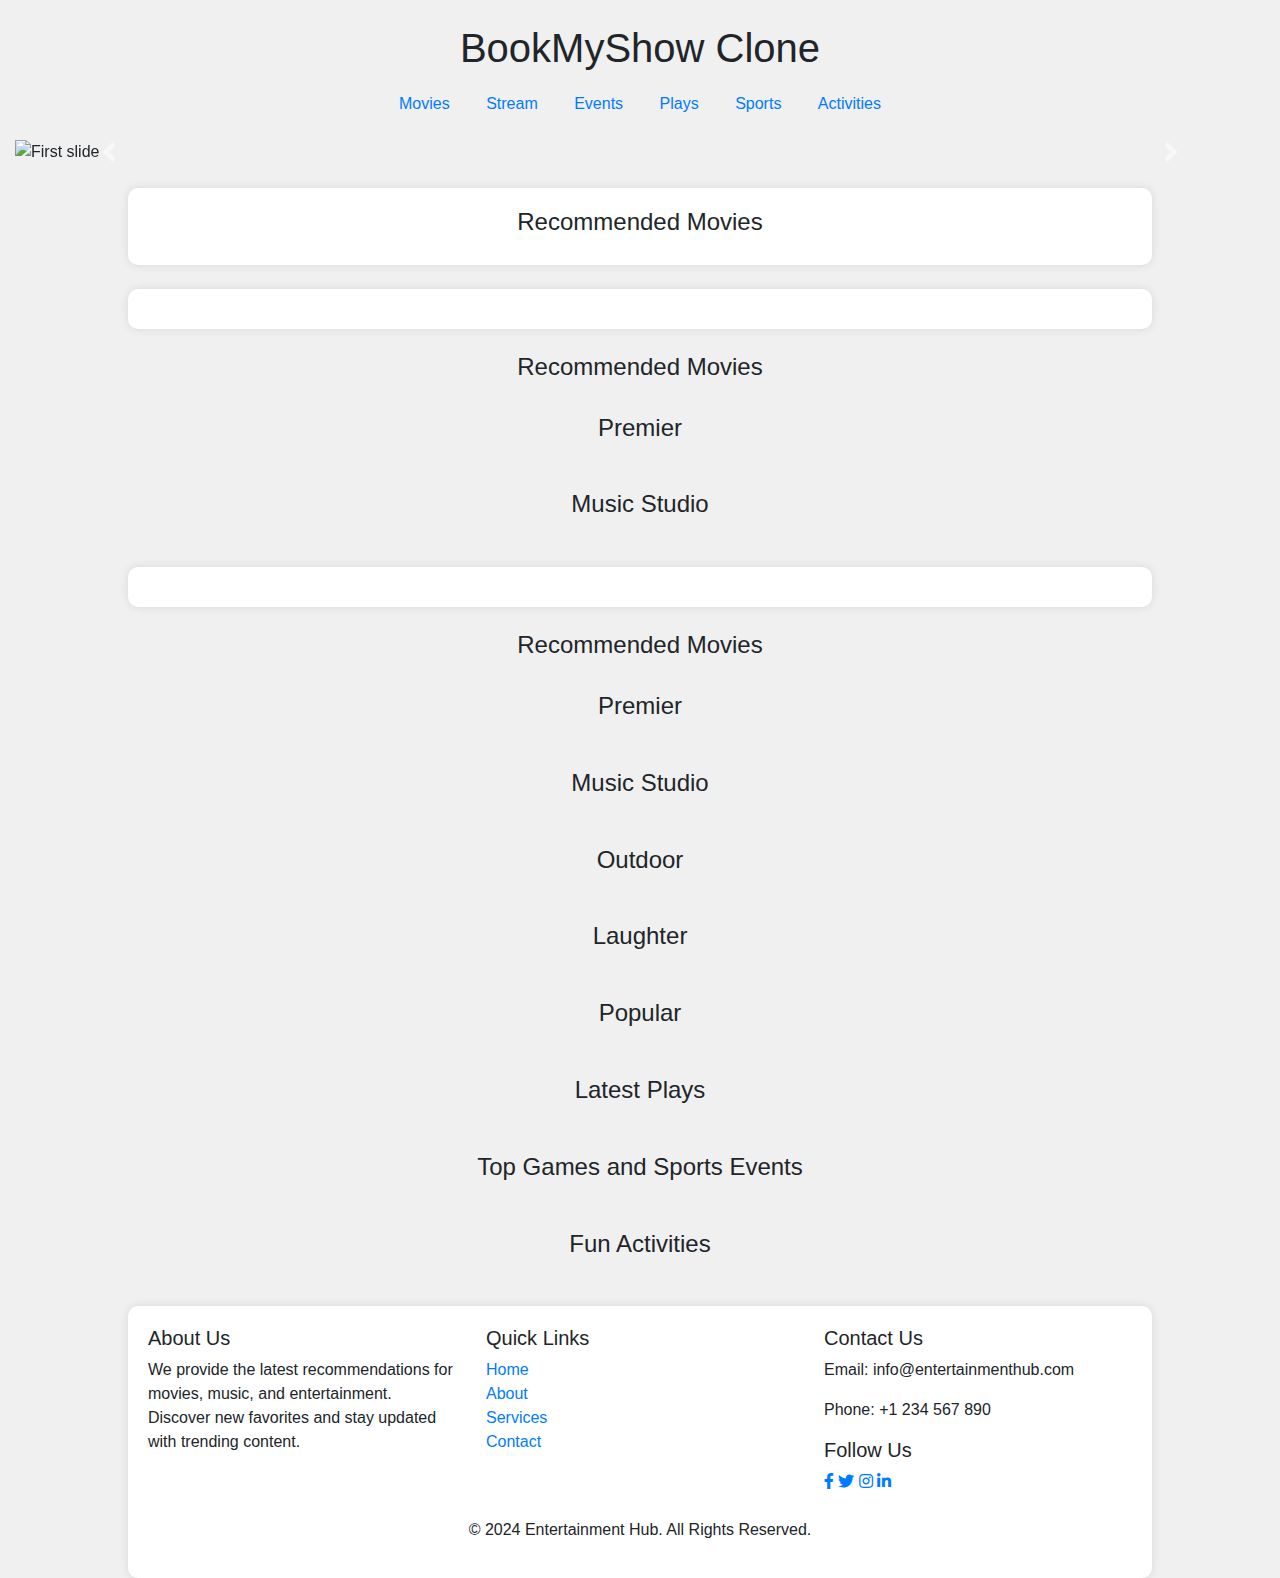
==== index.html @ f3b58225 "moviedetails" ====
<!DOCTYPE html>
<html lang="en">
<head>
    <meta charset="UTF-8">
    <meta name="viewport" content="width=device-width, initial-scale=1.0">
    <title>BookMyShow Clone</title>
    <link href="https://stackpath.bootstrapcdn.com/bootstrap/4.5.2/css/bootstrap.min.css" rel="stylesheet">
    <link rel="stylesheet" href="styles.css">
    <link rel="stylesheet" href="https://cdnjs.cloudflare.com/ajax/libs/font-awesome/5.15.4/css/all.min.css">

</head>
<body>
    <div class="container-fluid">
        <header class="text-center py-4">
            <h1>BookMyShow Clone</h1>
            <nav>
                <a href="#" class="mx-3">Movies</a>
                <a href="#" class="mx-3">Stream</a>
                <a href="#" class="mx-3">Events</a>
                <a href="#" class="mx-3">Plays</a>
                <a href="#" class="mx-3">Sports</a>
                <a href="#" class="mx-3">Activities</a>
            </nav>
        </header>

        <div id="carouselExampleIndicators" class="carousel slide" data-ride="carousel">
            <div class="carousel-inner">
                <div class="carousel-item active">
                    <img src="1727710500223_lollapaloozaindia2025web.avif" class="d-block w-100" alt="First slide">
                    <div class="carousel-caption d-none d-md-block">
                        <h5>Your next credit card gets you 24 free* tickets!</h5>
                        <a href="#" class="btn btn-primary">Apply Now</a>
                    </div>
                </div>
                <div class="carousel-item">
                    <img src="1727712698948_peppapiglivepromotionalbannerswebshowcase.avif" class="d-block w-100" alt="Second slide">
                    <div class="carousel-caption d-none d-md-block">
                        <h5>Your next credit card gets you 24 free* tickets!</h5>
                        <a href="#" class="btn btn-primary">Apply Now</a>
                    </div>
                </div>
                <!-- Add more slides as needed -->
            </div>
            <a class="carousel-control-prev" href="#carouselExampleIndicators" role="button" data-slide="prev">
                <span class="carousel-control-prev-icon" aria-hidden="true"></span>
                <span class="sr-only">Previous</span>
            </a>
            <a class="carousel-control-next" href="#carouselExampleIndicators" role="button" data-slide="next">
                <span class="carousel-control-next-icon" aria-hidden="true"></span>
                <span class="sr-only">Next</span>
            </a>
        </div>
    </div>
    <div class="container my-4">
        <h2 class="text-center">Recommended Movies</h2>
        <div class="row" id="movies-container">
            <!-- Movie cards will be injected here by JavaScript -->
        </div>
    </div>

    <div class="container my-4"></div>
        <h2 class="text-center">Recommended Movies</h2>
        <div class="row" id="movies-container">
            <!-- Movie cards will be injected here by JavaScript -->
        </div>

        <h2 class="text-center my-4">Premier</h2>
        <div class="row" id="premier-container">
            <!-- Premier cards will be injected here by JavaScript -->
        </div>

        <h2 class="text-center my-4">Music Studio</h2>
        <div class="row" id="music-container">
            <!-- Music Studio cards will be injected here by JavaScript -->
        </div>
    </div>
    <div class="container my-4"></div>
        <h2 class="text-center">Recommended Movies</h2>
        <div class="row" id="movies-container">
            <!-- Movie cards will be injected here by JavaScript -->
        </div>

        <h2 class="text-center my-4">Premier</h2>
        <div class="row" id="premier-container">
            <!-- Premier cards will be injected here by JavaScript -->
        </div>

        <h2 class="text-center my-4">Music Studio</h2>
        <div class="row" id="music-container">
            <!-- Music Studio cards will be injected here by JavaScript -->
        </div>

        <h2 class="text-center my-4">Outdoor</h2>
        <div class="row" id="outdoor-container">
            <!-- Outdoor cards will be injected here by JavaScript -->
        </div>

        <h2 class="text-center my-4">Laughter</h2>
        <div class="row" id="laughter-container">
            <!-- Laughter cards will be injected here by JavaScript -->
        </div>

        <h2 class="text-center my-4">Popular</h2>
        <div class="row" id="popular-container">
            <!-- Popular cards will be injected here by JavaScript -->
        </div>

        <h2 class="text-center my-4">Latest Plays</h2>
        <div class="row" id="plays-container">
            <!-- Latest Plays cards will be injected here by JavaScript -->
        </div>

        <h2 class="text-center my-4">Top Games and Sports Events</h2>
        <div class="row" id="sports-container">
            <!-- Sports Events cards will be injected here by JavaScript -->
        </div>

        <h2 class="text-center my-4">Fun Activities</h2>
        <div class="row" id="activities-container">
            <!-- Fun Activities cards will be injected here by JavaScript -->
        </div>
        <footer class="footer mt-4">
            <div class="container">
                <div class="row">
                    <div class="col-md-4">
                        <h5>About Us</h5>
                        <p>We provide the latest recommendations for movies, music, and entertainment. Discover new favorites and stay updated with trending content.</p>
                    </div>
                    <div class="col-md-4">
                        <h5>Quick Links</h5>
                        <ul class="list-unstyled">
                            <li><a href="#">Home</a></li>
                            <li><a href="#">About</a></li>
                            <li><a href="#">Services</a></li>
                            <li><a href="#">Contact</a></li>
                        </ul>
                    </div>
                    <div class="col-md-4">
                        <h5>Contact Us</h5>
                        <p>Email: info@entertainmenthub.com</p>
                        <p>Phone: +1 234 567 890</p>
                        <h5>Follow Us</h5>
                        <div class="social-icons">
                            <a href="#" class="social-icon"><i class="fab fa-facebook-f"></i></a>
                            <a href="#" class="social-icon"><i class="fab fa-twitter"></i></a>
                            <a href="#" class="social-icon"><i class="fab fa-instagram"></i></a>
                            <a href="#" class="social-icon"><i class="fab fa-linkedin-in"></i></a>
                        </div>
                    </div>
                </div>
                <div class="text-center mt-4">
                    <p>&copy; 2024 Entertainment Hub. All Rights Reserved.</p>
                </div>
            </div>
        </footer>
        
        <script>
            const API_KEY = '9bb77154';
            const BASE_URL = 'https://www.omdbapi.com/';
    
            async function fetchMovies(searchTerm) {
                const url = `${BASE_URL}?s=${searchTerm}&apikey=${API_KEY}`;
                const response = await fetch(url);
                return response.json();
            }
    
            async function fetchPopularMovies(section) {
                let searchTerms;
    
                switch (section) {
                    case 'movies':
                        searchTerms = ['Avengers', 'Batman', 'Inception', 'Titanic', 'Spiderman'];
                        break;
                    case 'premier':
                        searchTerms = ['New Release', 'Hot Movie', 'Blockbuster'];
                        break;
                    case 'music':
                        searchTerms = ['Music', 'Song', 'Album'];
                        break;
                    case 'outdoor':
                        searchTerms = ['Adventure', 'Outdoor', 'Hiking'];
                        break;
                    case 'laughter':
                        searchTerms = ['Comedy', 'Funny', 'Stand Up'];
                        break;
                    case 'popular':
                        searchTerms = ['Popular Movies', 'Trending', 'Must Watch'];
                        break;
                    case 'plays':
                        searchTerms = ['Latest Plays', 'Theater', 'Drama'];
                        break;
                    case 'sports':
                        searchTerms = ['Sports Event', 'Games', 'Live Sports'];
                        break;
                    case 'activities':
                        searchTerms = ['Fun Activities', 'Games', 'Outdoor Fun'];
                        break;
                }
    
                const randomMovie = searchTerms[Math.floor(Math.random() * searchTerms.length)];
                return fetchMovies(randomMovie);
            }
    
            async function displayMovies(section) {
                let containerId;
                switch (section) {
                    case 'movies':
                        containerId = 'movies-container';
                        break;
                    case 'premier':
                        containerId = 'premier-container';
                        break;
                    case 'music':
                        containerId = 'music-container';
                        break;
                    case 'outdoor':
                        containerId = 'outdoor-container';
                        break;
                    case 'laughter':
                        containerId = 'laughter-container';
                        break;
                    case 'popular':
                        containerId = 'popular-container';
                        break;
                    case 'plays':
                        containerId = 'plays-container';
                        break;
                    case 'sports':
                        containerId = 'sports-container';
                        break;
                    case 'activities':
                        containerId = 'activities-container';
                        break;
                }
    
                const moviesContainer = document.getElementById(containerId);
                const movieData = await fetchPopularMovies(section);
    
                if (movieData.Response === "True") {
                    movieData.Search.forEach(movie => {
                        const movieCard = document.createElement('div');
                        movieCard.className = 'col-md-3 mb-4';
                        movieCard.innerHTML = `
                            <div class="card">
                                <img src="${movie.Poster}" class="card-img-top" alt="${movie.Title}">
                                <div class="card-body">
                                    <h5 class="card-title">${movie.Title}</h5>
                                    <p class="card-text">Rating: ${movie.imdbRating}/10</p>
                                    <p class="card-text">${movie.Year}</p>
                                    <a href="movie-details.html" class="btn btn-primary">More Details</a>
                                </div>
                            </div>
                        `;
                        moviesContainer.appendChild(movieCard);
                    });
                } else {
                    moviesContainer.innerHTML = `<p class="text-danger">${movieData.Error}</p>`;
                }
            }
    
            // Fetch and display movies on page load
            displayMovies('movies');
            displayMovies('premier');
            displayMovies('music');
            displayMovies('outdoor');
            displayMovies('laughter');
            displayMovies('popular');
            displayMovies('plays');
            displayMovies('sports');
            displayMovies('activities');
        </script>

    <script src="https://code.jquery.com/jquery-3.5.1.slim.min.js"></script>
    <script src="https://cdn.jsdelivr.net/npm/@popperjs/core@2.0.6/dist/umd/popper.min.js"></script>
    <script src="https://stackpath.bootstrapcdn.com/bootstrap/4.5.2/js/bootstrap.min.js"></script>
    <script>
        // Automatically change slides every 5 seconds
        $('.carousel').carousel({
            interval: 5000
        });
    </script>
</body>
</html>
---- styles.css ----
* {
    box-sizing: border-box;
}

body {
    font-family: Arial, sans-serif;
    background-color: #f4f4f4;
    margin: 0;
    padding: 0;
}

.container {
    width: 80%;
    margin: 0 auto;
    padding: 20px;
    background-color: white;
    box-shadow: 0 0 10px rgba(0, 0, 0, 0.1);
    border-radius: 10px;
}

h1 {
    text-align: center;
    margin-bottom: 20px;
}

.addons-list {
    margin-bottom: 20px;
}

.addon-item {
    display: flex;
    justify-content: space-between;
    align-items: center;
    padding: 10px;
    border-bottom: 1px solid #ddd;
}

.addon-name {
    font-size: 16px;
    flex: 1;
}

.addon-price {
    font-size: 16px;
    flex: 1;
    text-align: center;
}

input[type="number"] {
    width: 60px;
    padding: 5px;
}

.total-section {
    text-align: center;
    margin-top: 20px;
}

h2 {
    font-size: 24px;
}

.checkout-btn {
    display: block;
    width: 100%;
    padding: 15px;
    background-color: #28a745;
    color: white;
    font-size: 18px;
    border: none;
    border-radius: 5px;
    cursor: pointer;
}

.checkout-btn:hover {
    background-color: #218838;
}



body {
    font-family: Arial, sans-serif;
    background-color: #f0f0f0;
    margin: 0;
    padding: 0;
}

.movies-container {
    max-width: 1200px;
    margin: 20px auto;
    text-align: center;
}

.movie-grid {
    display: grid;
    grid-template-columns: repeat(3, 1fr);
    gap: 20px;
}

.movie {
    background-color: white;
    padding: 20px;
    border-radius: 8px;
    box-shadow: 0px 4px 12px rgba(0, 0, 0, 0.1);
    text-align: center;
}

.movie img {
    width: 100%;
    height: auto;
    border-radius: 8px;
}

.details-button {
    display: inline-block;
    margin-top: 10px;
    padding: 10px 20px;
    background-color: #ff4081;
    color: white;
    border: none;
    border-radius: 4px;
    text-decoration: none;
    cursor: pointer;
}

.details-button:hover {
    background-color: #e93670;
}

.details-container {
    max-width: 800px;
    margin: 40px auto;
    background-color: white;
    padding: 20px;
    box-shadow: 0px 4px 12px rgba(0, 0, 0, 0.1);
    border-radius: 8px;
    text-align: center;
}

#movie-poster {
    width: 100%;
    max-width: 400px;
    border-radius: 8px;
    margin-bottom: 20px;
}

#cast-list {
    list-style-type: none;
    padding: 0;
}

#cast-list li {
    padding: 5px 0;
    font-size: 16px;
}
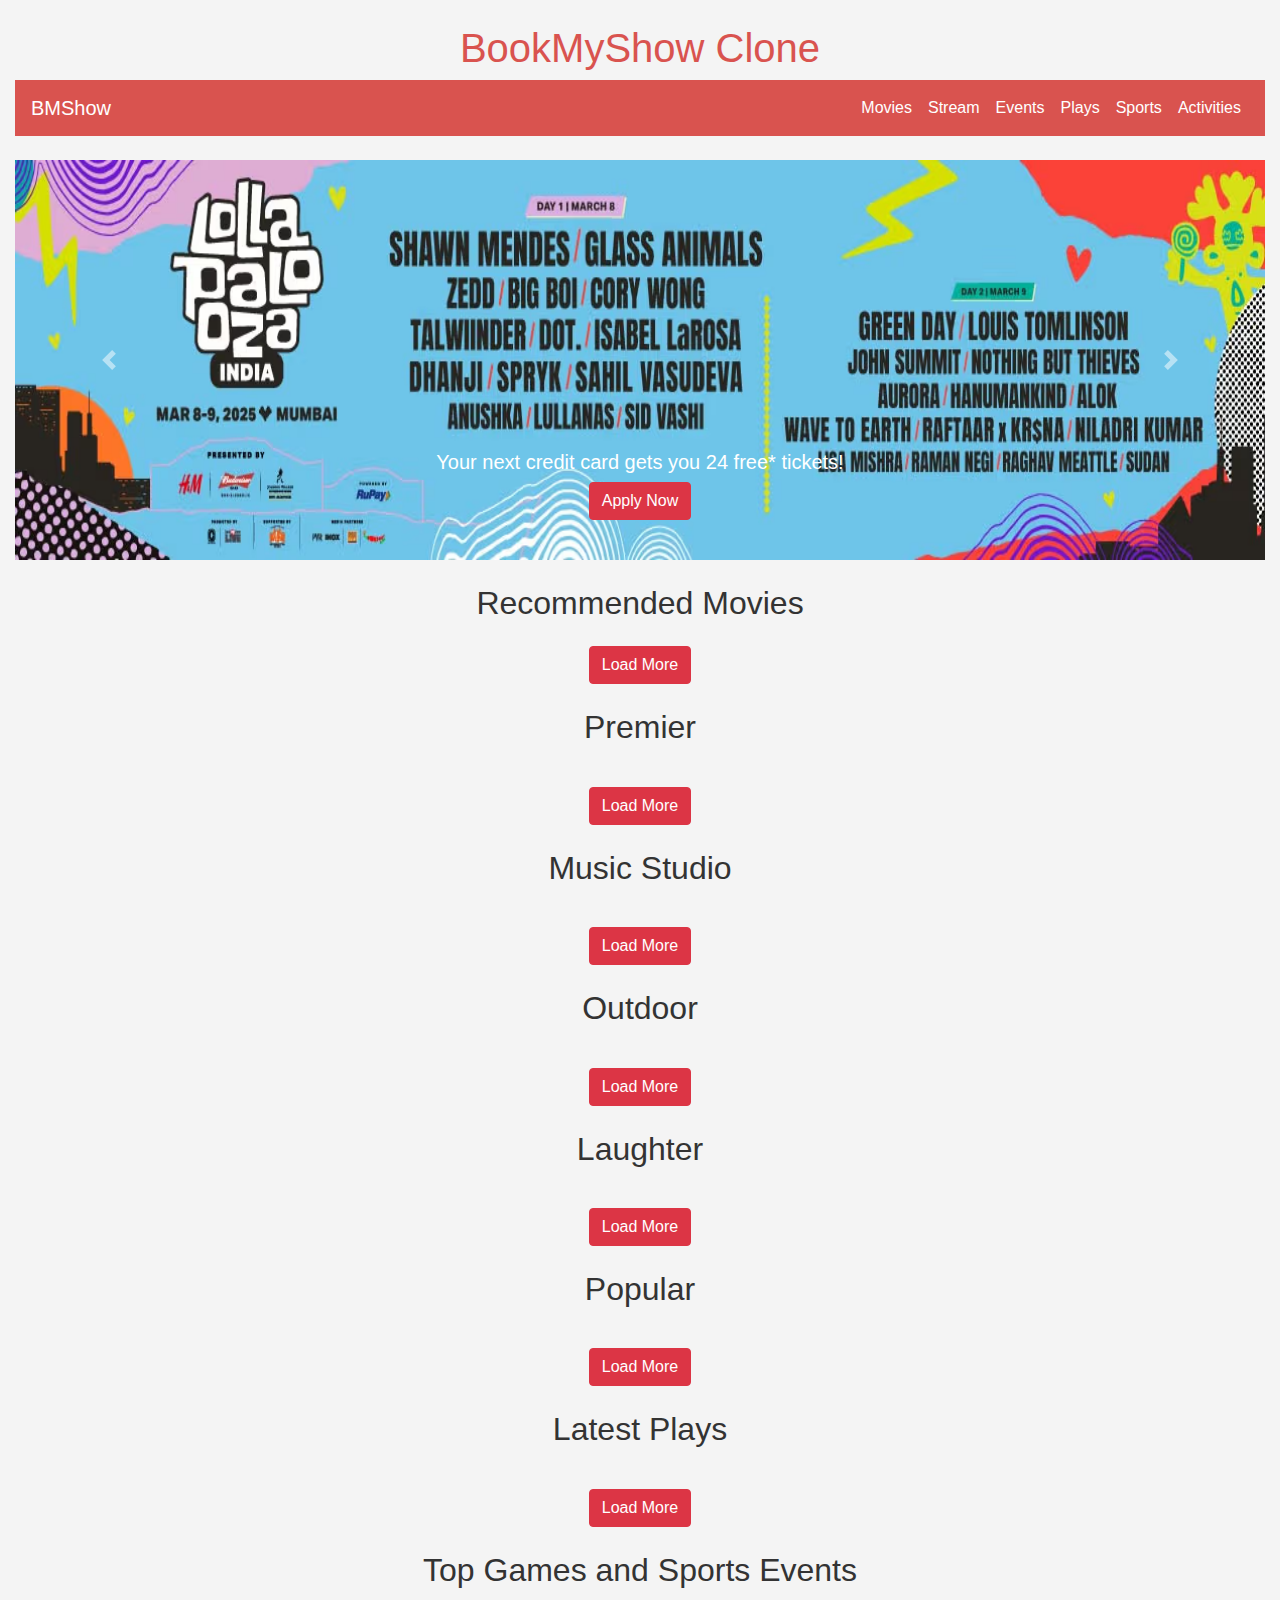
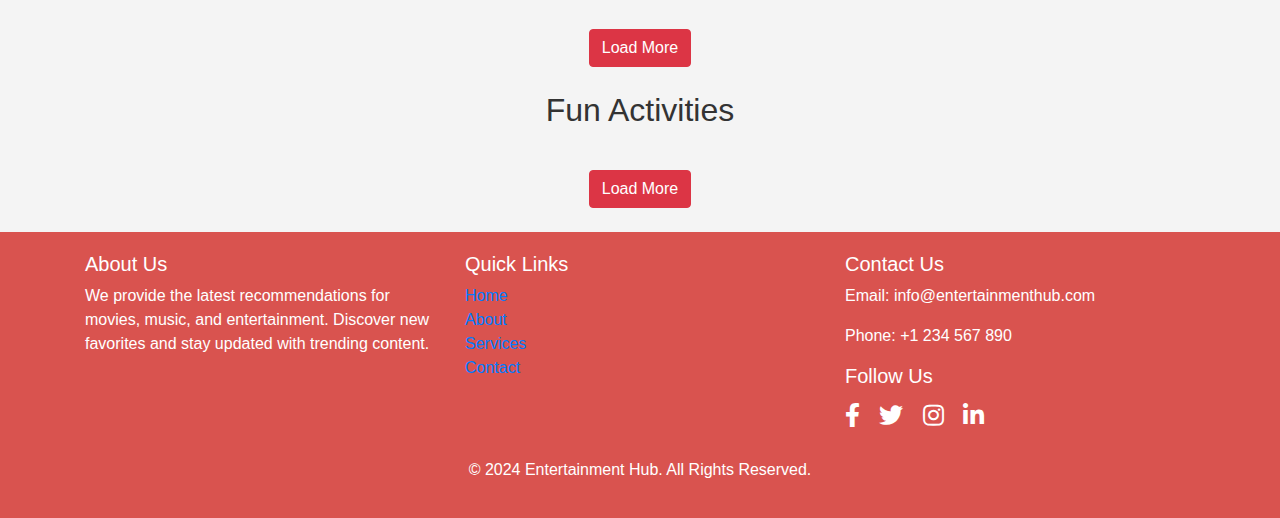
==== commit 314ef8b7: "indexcss" ====
--- a/index.html
+++ b/index.html
@@ -5,21 +5,28 @@
     <meta name="viewport" content="width=device-width, initial-scale=1.0">
     <title>BookMyShow Clone</title>
     <link href="https://stackpath.bootstrapcdn.com/bootstrap/4.5.2/css/bootstrap.min.css" rel="stylesheet">
-    <link rel="stylesheet" href="styles.css">
+    <link rel="stylesheet" href="index.css">
     <link rel="stylesheet" href="https://cdnjs.cloudflare.com/ajax/libs/font-awesome/5.15.4/css/all.min.css">
-
 </head>
 <body>
     <div class="container-fluid">
         <header class="text-center py-4">
             <h1>BookMyShow Clone</h1>
-            <nav>
-                <a href="#" class="mx-3">Movies</a>
-                <a href="#" class="mx-3">Stream</a>
-                <a href="#" class="mx-3">Events</a>
-                <a href="#" class="mx-3">Plays</a>
-                <a href="#" class="mx-3">Sports</a>
-                <a href="#" class="mx-3">Activities</a>
+            <nav class="navbar navbar-expand-lg navbar-dark">
+                <a class="navbar-brand" href="#">BMShow</a>
+                <button class="navbar-toggler" type="button" data-toggle="collapse" data-target="#navbarNav" aria-controls="navbarNav" aria-expanded="false" aria-label="Toggle navigation">
+                    <span class="navbar-toggler-icon"></span>
+                </button>
+                <div class="collapse navbar-collapse" id="navbarNav">
+                    <ul class="navbar-nav ml-auto">
+                        <li class="nav-item"><a class="nav-link" href="#">Movies</a></li>
+                        <li class="nav-item"><a class="nav-link" href="#">Stream</a></li>
+                        <li class="nav-item"><a class="nav-link" href="#">Events</a></li>
+                        <li class="nav-item"><a class="nav-link" href="#">Plays</a></li>
+                        <li class="nav-item"><a class="nav-link" href="#">Sports</a></li>
+                        <li class="nav-item"><a class="nav-link" href="#">Activities</a></li>
+                    </ul>
+                </div>
             </nav>
         </header>
 
@@ -29,14 +36,14 @@
                     <img src="1727710500223_lollapaloozaindia2025web.avif" class="d-block w-100" alt="First slide">
                     <div class="carousel-caption d-none d-md-block">
                         <h5>Your next credit card gets you 24 free* tickets!</h5>
-                        <a href="#" class="btn btn-primary">Apply Now</a>
+                        <a href="#" class="btn btn-danger">Apply Now</a>
                     </div>
                 </div>
                 <div class="carousel-item">
                     <img src="1727712698948_peppapiglivepromotionalbannerswebshowcase.avif" class="d-block w-100" alt="Second slide">
                     <div class="carousel-caption d-none d-md-block">
                         <h5>Your next credit card gets you 24 free* tickets!</h5>
-                        <a href="#" class="btn btn-primary">Apply Now</a>
+                        <a href="#" class="btn btn-danger">Apply Now</a>
                     </div>
                 </div>
                 <!-- Add more slides as needed -->
@@ -51,233 +58,191 @@
             </a>
         </div>
     </div>
+
     <div class="container my-4">
         <h2 class="text-center">Recommended Movies</h2>
-        <div class="row" id="movies-container">
-            <!-- Movie cards will be injected here by JavaScript -->
+        <div class="row" id="movies-container"></div>
+        <div class="text-center my-3">
+            <button id="loadMoreMovies" class="btn btn-danger">Load More</button>
         </div>
     </div>
 
-    <div class="container my-4"></div>
-        <h2 class="text-center">Recommended Movies</h2>
-        <div class="row" id="movies-container">
-            <!-- Movie cards will be injected here by JavaScript -->
-        </div>
-
+    <div class="container my-4">
         <h2 class="text-center my-4">Premier</h2>
-        <div class="row" id="premier-container">
-            <!-- Premier cards will be injected here by JavaScript -->
+        <div class="row" id="premier-container"></div>
+        <div class="text-center my-3">
+            <button id="loadMorePremier" class="btn btn-danger">Load More</button>
         </div>
 
         <h2 class="text-center my-4">Music Studio</h2>
-        <div class="row" id="music-container">
-            <!-- Music Studio cards will be injected here by JavaScript -->
+        <div class="row" id="music-container"></div>
+        <div class="text-center my-3">
+            <button id="loadMoreMusic" class="btn btn-danger">Load More</button>
+        </div>
+
+        <h2 class="text-center my-4">Outdoor</h2>
+        <div class="row" id="outdoor-container"></div>
+        <div class="text-center my-3">
+            <button id="loadMoreOutdoor" class="btn btn-danger">Load More</button>
+        </div>
+
+        <h2 class="text-center my-4">Laughter</h2>
+        <div class="row" id="laughter-container"></div>
+        <div class="text-center my-3">
+            <button id="loadMoreLaughter" class="btn btn-danger">Load More</button>
+        </div>
+
+        <h2 class="text-center my-4">Popular</h2>
+        <div class="row" id="popular-container"></div>
+        <div class="text-center my-3">
+            <button id="loadMorePopular" class="btn btn-danger">Load More</button>
+        </div>
+
+        <h2 class="text-center my-4">Latest Plays</h2>
+        <div class="row" id="plays-container"></div>
+        <div class="text-center my-3">
+            <button id="loadMorePlays" class="btn btn-danger">Load More</button>
+        </div>
+
+        <h2 class="text-center my-4">Top Games and Sports Events</h2>
+        <div class="row" id="sports-container"></div>
+        <div class="text-center my-3">
+            <button id="loadMoreSports" class="btn btn-danger">Load More</button>
+        </div>
+
+        <h2 class="text-center my-4">Fun Activities</h2>
+        <div class="row" id="activities-container"></div>
+        <div class="text-center my-3">
+            <button id="loadMoreActivities" class="btn btn-danger">Load More</button>
         </div>
     </div>
-    <div class="container my-4"></div>
-        <h2 class="text-center">Recommended Movies</h2>
-        <div class="row" id="movies-container">
-            <!-- Movie cards will be injected here by JavaScript -->
-        </div>
-
-        <h2 class="text-center my-4">Premier</h2>
-        <div class="row" id="premier-container">
-            <!-- Premier cards will be injected here by JavaScript -->
-        </div>
-
-        <h2 class="text-center my-4">Music Studio</h2>
-        <div class="row" id="music-container">
-            <!-- Music Studio cards will be injected here by JavaScript -->
-        </div>
-
-        <h2 class="text-center my-4">Outdoor</h2>
-        <div class="row" id="outdoor-container">
-            <!-- Outdoor cards will be injected here by JavaScript -->
-        </div>
-
-        <h2 class="text-center my-4">Laughter</h2>
-        <div class="row" id="laughter-container">
-            <!-- Laughter cards will be injected here by JavaScript -->
-        </div>
-
-        <h2 class="text-center my-4">Popular</h2>
-        <div class="row" id="popular-container">
-            <!-- Popular cards will be injected here by JavaScript -->
-        </div>
-
-        <h2 class="text-center my-4">Latest Plays</h2>
-        <div class="row" id="plays-container">
-            <!-- Latest Plays cards will be injected here by JavaScript -->
-        </div>
-
-        <h2 class="text-center my-4">Top Games and Sports Events</h2>
-        <div class="row" id="sports-container">
-            <!-- Sports Events cards will be injected here by JavaScript -->
-        </div>
-
-        <h2 class="text-center my-4">Fun Activities</h2>
-        <div class="row" id="activities-container">
-            <!-- Fun Activities cards will be injected here by JavaScript -->
-        </div>
-        <footer class="footer mt-4">
-            <div class="container">
-                <div class="row">
-                    <div class="col-md-4">
-                        <h5>About Us</h5>
-                        <p>We provide the latest recommendations for movies, music, and entertainment. Discover new favorites and stay updated with trending content.</p>
+
+    <footer class="footer mt-4">
+        <div class="container">
+            <div class="row">
+                <div class="col-md-4">
+                    <h5>About Us</h5>
+                    <p>We provide the latest recommendations for movies, music, and entertainment. Discover new favorites and stay updated with trending content.</p>
+                </div>
+                <div class="col-md-4">
+                    <h5>Quick Links</h5>
+                    <ul class="list-unstyled">
+                        <li><a href="#">Home</a></li>
+                        <li><a href="#">About</a></li>
+                        <li><a href="#">Services</a></li>
+                        <li><a href="#">Contact</a></li>
+                    </ul>
+                </div>
+                <div class="col-md-4">
+                    <h5>Contact Us</h5>
+                    <p>Email: info@entertainmenthub.com</p>
+                    <p>Phone: +1 234 567 890</p>
+                    <h5>Follow Us</h5>
+                    <div class="social-icons">
+                        <a href="#" class="social-icon"><i class="fab fa-facebook-f"></i></a>
+                        <a href="#" class="social-icon"><i class="fab fa-twitter"></i></a>
+                        <a href="#" class="social-icon"><i class="fab fa-instagram"></i></a>
+                        <a href="#" class="social-icon"><i class="fab fa-linkedin-in"></i></a>
                     </div>
-                    <div class="col-md-4">
-                        <h5>Quick Links</h5>
-                        <ul class="list-unstyled">
-                            <li><a href="#">Home</a></li>
-                            <li><a href="#">About</a></li>
-                            <li><a href="#">Services</a></li>
-                            <li><a href="#">Contact</a></li>
-                        </ul>
-                    </div>
-                    <div class="col-md-4">
-                        <h5>Contact Us</h5>
-                        <p>Email: info@entertainmenthub.com</p>
-                        <p>Phone: +1 234 567 890</p>
-                        <h5>Follow Us</h5>
-                        <div class="social-icons">
-                            <a href="#" class="social-icon"><i class="fab fa-facebook-f"></i></a>
-                            <a href="#" class="social-icon"><i class="fab fa-twitter"></i></a>
-                            <a href="#" class="social-icon"><i class="fab fa-instagram"></i></a>
-                            <a href="#" class="social-icon"><i class="fab fa-linkedin-in"></i></a>
+                </div>
+            </div>
+            <div class="text-center mt-4">
+                <p>&copy; 2024 Entertainment Hub. All Rights Reserved.</p>
+            </div>
+        </div>
+    </footer>
+
+    <script>
+        const API_KEY = '9bb77154';
+        const BASE_URL = 'https://www.omdbapi.com/';
+        const moviesPerPage = 5;
+
+        async function fetchMovies(searchTerm) {
+            const url = `${BASE_URL}?s=${searchTerm}&apikey=${API_KEY}`;
+            const response = await fetch(url);
+            return response.json();
+        }
+
+        async function fetchPopularMovies(section) {
+            let searchTerms;
+
+            switch (section) {
+                case 'movies':
+                    searchTerms = ['Avengers', 'Batman', 'Inception', 'Titanic', 'Spiderman'];
+                    break;
+                case 'premier':
+                    searchTerms = ['New Release', 'Hot Movie', 'Blockbuster'];
+                    break;
+                case 'music':
+                    searchTerms = ['Music', 'Song', 'Album'];
+                    break;
+                case 'outdoor':
+                    searchTerms = ['Adventure', 'Outdoor', 'Hiking'];
+                    break;
+                case 'laughter':
+                    searchTerms = ['Comedy', 'Fun', 'Humor'];
+                    break;
+                case 'popular':
+                    searchTerms = ['Top Rated', 'Most Watched', 'Trending'];
+                    break;
+                case 'plays':
+                    searchTerms = ['Drama', 'Play', 'Theater'];
+                    break;
+                case 'sports':
+                    searchTerms = ['Sport', 'Game', 'Match'];
+                    break;
+                case 'activities':
+                    searchTerms = ['Activity', 'Event', 'Fun'];
+                    break;
+                default:
+                    searchTerms = [];
+            }
+
+            for (let term of searchTerms) {
+                const data = await fetchMovies(term);
+                renderMovies(data.Search, section);
+            }
+        }
+
+        function renderMovies(movies, section) {
+            const container = document.getElementById(`${section}-container`);
+
+            if (movies) {
+                movies.forEach(movie => {
+                    const col = document.createElement('div');
+                    col.classList.add('col-md-3', 'mb-4');
+                    col.innerHTML = `
+                        <div class="card">
+                            <img src="${movie.Poster}" class="card-img-top" alt="${movie.Title}">
+                            <div class="card-body">
+                                <h5 class="card-title">${movie.Title}</h5>
+                                <p class="card-text">Year: ${movie.Year}</p>
+                                <button class="btn btn-danger">Book Now</button>
+                            </div>
                         </div>
-                    </div>
-                </div>
-                <div class="text-center mt-4">
-                    <p>&copy; 2024 Entertainment Hub. All Rights Reserved.</p>
-                </div>
-            </div>
-        </footer>
-        
-        <script>
-            const API_KEY = '9bb77154';
-            const BASE_URL = 'https://www.omdbapi.com/';
-    
-            async function fetchMovies(searchTerm) {
-                const url = `${BASE_URL}?s=${searchTerm}&apikey=${API_KEY}`;
-                const response = await fetch(url);
-                return response.json();
+                    `;
+                    container.appendChild(col);
+                });
             }
-    
-            async function fetchPopularMovies(section) {
-                let searchTerms;
-    
-                switch (section) {
-                    case 'movies':
-                        searchTerms = ['Avengers', 'Batman', 'Inception', 'Titanic', 'Spiderman'];
-                        break;
-                    case 'premier':
-                        searchTerms = ['New Release', 'Hot Movie', 'Blockbuster'];
-                        break;
-                    case 'music':
-                        searchTerms = ['Music', 'Song', 'Album'];
-                        break;
-                    case 'outdoor':
-                        searchTerms = ['Adventure', 'Outdoor', 'Hiking'];
-                        break;
-                    case 'laughter':
-                        searchTerms = ['Comedy', 'Funny', 'Stand Up'];
-                        break;
-                    case 'popular':
-                        searchTerms = ['Popular Movies', 'Trending', 'Must Watch'];
-                        break;
-                    case 'plays':
-                        searchTerms = ['Latest Plays', 'Theater', 'Drama'];
-                        break;
-                    case 'sports':
-                        searchTerms = ['Sports Event', 'Games', 'Live Sports'];
-                        break;
-                    case 'activities':
-                        searchTerms = ['Fun Activities', 'Games', 'Outdoor Fun'];
-                        break;
-                }
-    
-                const randomMovie = searchTerms[Math.floor(Math.random() * searchTerms.length)];
-                return fetchMovies(randomMovie);
-            }
-    
-            async function displayMovies(section) {
-                let containerId;
-                switch (section) {
-                    case 'movies':
-                        containerId = 'movies-container';
-                        break;
-                    case 'premier':
-                        containerId = 'premier-container';
-                        break;
-                    case 'music':
-                        containerId = 'music-container';
-                        break;
-                    case 'outdoor':
-                        containerId = 'outdoor-container';
-                        break;
-                    case 'laughter':
-                        containerId = 'laughter-container';
-                        break;
-                    case 'popular':
-                        containerId = 'popular-container';
-                        break;
-                    case 'plays':
-                        containerId = 'plays-container';
-                        break;
-                    case 'sports':
-                        containerId = 'sports-container';
-                        break;
-                    case 'activities':
-                        containerId = 'activities-container';
-                        break;
-                }
-    
-                const moviesContainer = document.getElementById(containerId);
-                const movieData = await fetchPopularMovies(section);
-    
-                if (movieData.Response === "True") {
-                    movieData.Search.forEach(movie => {
-                        const movieCard = document.createElement('div');
-                        movieCard.className = 'col-md-3 mb-4';
-                        movieCard.innerHTML = `
-                            <div class="card">
-                                <img src="${movie.Poster}" class="card-img-top" alt="${movie.Title}">
-                                <div class="card-body">
-                                    <h5 class="card-title">${movie.Title}</h5>
-                                    <p class="card-text">Rating: ${movie.imdbRating}/10</p>
-                                    <p class="card-text">${movie.Year}</p>
-                                    <a href="movie-details.html" class="btn btn-primary">More Details</a>
-                                </div>
-                            </div>
-                        `;
-                        moviesContainer.appendChild(movieCard);
-                    });
-                } else {
-                    moviesContainer.innerHTML = `<p class="text-danger">${movieData.Error}</p>`;
-                }
-            }
-    
-            // Fetch and display movies on page load
-            displayMovies('movies');
-            displayMovies('premier');
-            displayMovies('music');
-            displayMovies('outdoor');
-            displayMovies('laughter');
-            displayMovies('popular');
-            displayMovies('plays');
-            displayMovies('sports');
-            displayMovies('activities');
-        </script>
+        }
+
+        window.onload = () => {
+            fetchPopularMovies('movies');
+            fetchPopularMovies('premier');
+            fetchPopularMovies('music');
+            fetchPopularMovies('outdoor');
+            fetchPopularMovies('laughter');
+            fetchPopularMovies('popular');
+            fetchPopularMovies('plays');
+            fetchPopularMovies('sports');
+            fetchPopularMovies('activities');
+        }
+    </script>
 
     <script src="https://code.jquery.com/jquery-3.5.1.slim.min.js"></script>
-    <script src="https://cdn.jsdelivr.net/npm/@popperjs/core@2.0.6/dist/umd/popper.min.js"></script>
+    <script src="https://cdn.jsdelivr.net/npm/@popperjs/core@2.11.6/dist/umd/popper.min.js"></script>
     <script src="https://stackpath.bootstrapcdn.com/bootstrap/4.5.2/js/bootstrap.min.js"></script>
-    <script>
-        // Automatically change slides every 5 seconds
-        $('.carousel').carousel({
-            interval: 5000
-        });
-    </script>
 </body>
-</html>+</html>
+
+          --- a/index.css
+++ b/index.css
@@ -0,0 +1,45 @@
+body {
+    background-color: #f4f4f4;
+    color: #333;
+}
+
+h1 {
+    color: #d9534f;
+}
+
+.navbar {
+    background-color: #d9534f;
+}
+
+.nav-link {
+    color: #ffffff !important;
+}
+
+.carousel-item img {
+    height: 400px;
+}
+
+.footer {
+    background-color: #d9534f;
+    color: white;
+    padding: 20px 0;
+}
+
+.social-icons {
+    margin-top: 10px;
+}
+
+.social-icon {
+    color: white;
+    margin-right: 15px;
+    font-size: 1.5rem;
+}
+
+.card {
+    border: none;
+    transition: transform 0.2s;
+}
+
+.card:hover {
+    transform: scale(1.05);
+}
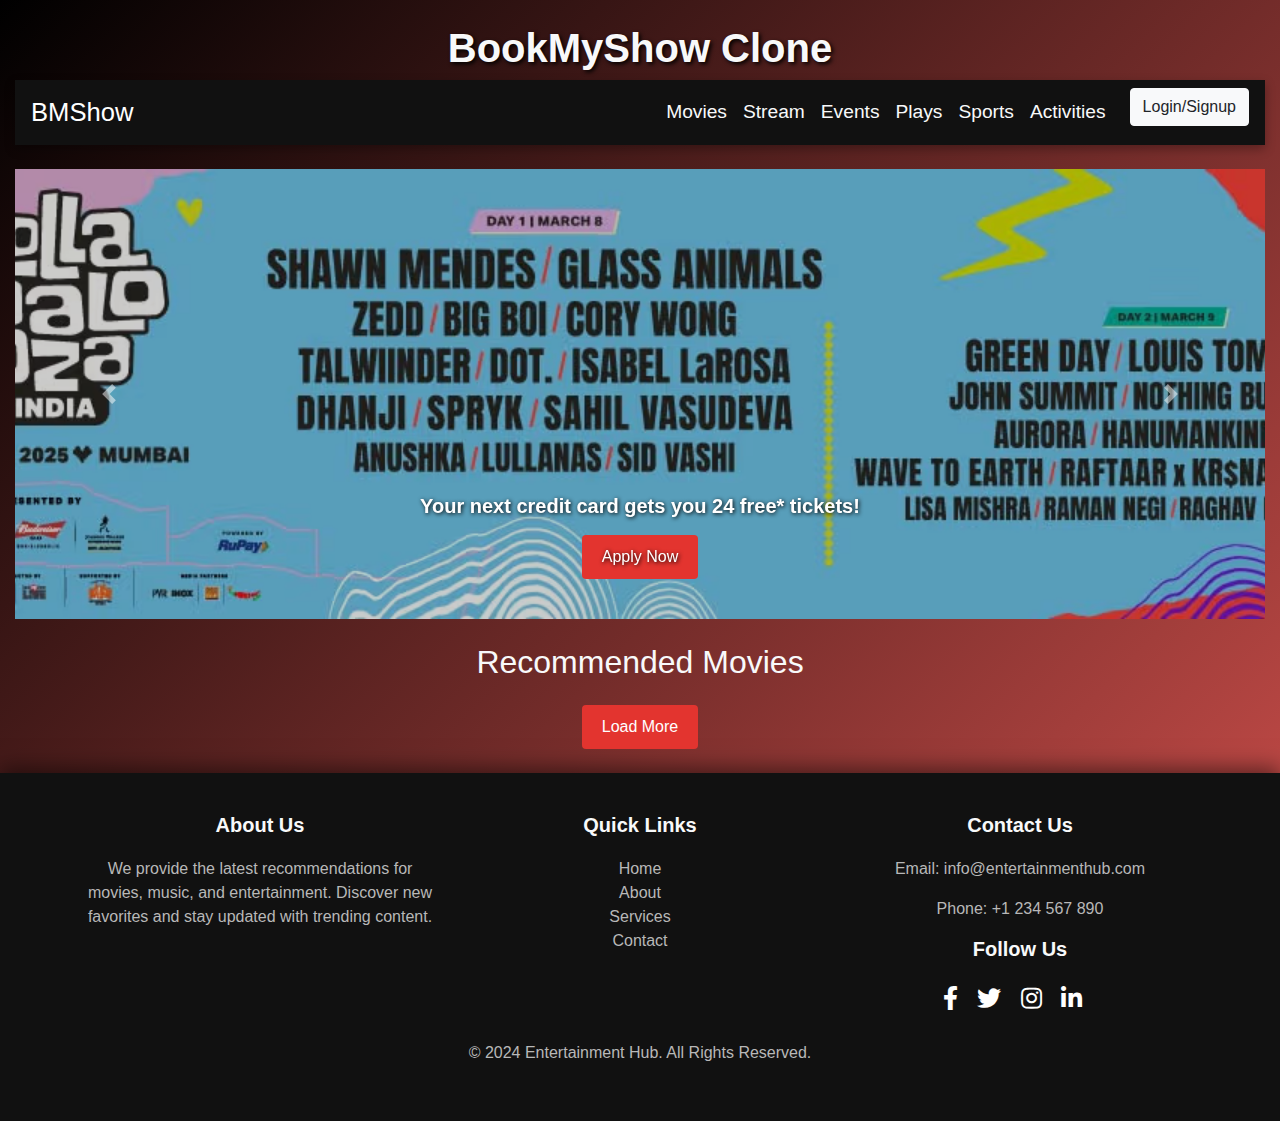
==== commit 8b5a98fd: "login" ====
--- a/index.html
+++ b/index.html
@@ -25,6 +25,9 @@
                         <li class="nav-item"><a class="nav-link" href="#">Plays</a></li>
                         <li class="nav-item"><a class="nav-link" href="#">Sports</a></li>
                         <li class="nav-item"><a class="nav-link" href="#">Activities</a></li>
+                        <li class="nav-item">
+                            <a href="Login\signup form\login.html" class="btn btn-light ml-3">Login/Signup</a>
+                        </li>
                     </ul>
                 </div>
             </nav>
@@ -46,7 +49,6 @@
                         <a href="#" class="btn btn-danger">Apply Now</a>
                     </div>
                 </div>
-                <!-- Add more slides as needed -->
             </div>
             <a class="carousel-control-prev" href="#carouselExampleIndicators" role="button" data-slide="prev">
                 <span class="carousel-control-prev-icon" aria-hidden="true"></span>
@@ -67,56 +69,6 @@
         </div>
     </div>
 
-    <div class="container my-4">
-        <h2 class="text-center my-4">Premier</h2>
-        <div class="row" id="premier-container"></div>
-        <div class="text-center my-3">
-            <button id="loadMorePremier" class="btn btn-danger">Load More</button>
-        </div>
-
-        <h2 class="text-center my-4">Music Studio</h2>
-        <div class="row" id="music-container"></div>
-        <div class="text-center my-3">
-            <button id="loadMoreMusic" class="btn btn-danger">Load More</button>
-        </div>
-
-        <h2 class="text-center my-4">Outdoor</h2>
-        <div class="row" id="outdoor-container"></div>
-        <div class="text-center my-3">
-            <button id="loadMoreOutdoor" class="btn btn-danger">Load More</button>
-        </div>
-
-        <h2 class="text-center my-4">Laughter</h2>
-        <div class="row" id="laughter-container"></div>
-        <div class="text-center my-3">
-            <button id="loadMoreLaughter" class="btn btn-danger">Load More</button>
-        </div>
-
-        <h2 class="text-center my-4">Popular</h2>
-        <div class="row" id="popular-container"></div>
-        <div class="text-center my-3">
-            <button id="loadMorePopular" class="btn btn-danger">Load More</button>
-        </div>
-
-        <h2 class="text-center my-4">Latest Plays</h2>
-        <div class="row" id="plays-container"></div>
-        <div class="text-center my-3">
-            <button id="loadMorePlays" class="btn btn-danger">Load More</button>
-        </div>
-
-        <h2 class="text-center my-4">Top Games and Sports Events</h2>
-        <div class="row" id="sports-container"></div>
-        <div class="text-center my-3">
-            <button id="loadMoreSports" class="btn btn-danger">Load More</button>
-        </div>
-
-        <h2 class="text-center my-4">Fun Activities</h2>
-        <div class="row" id="activities-container"></div>
-        <div class="text-center my-3">
-            <button id="loadMoreActivities" class="btn btn-danger">Load More</button>
-        </div>
-    </div>
-
     <footer class="footer mt-4">
         <div class="container">
             <div class="row">
@@ -151,6 +103,9 @@
             </div>
         </div>
     </footer>
+
+
+
 
     <script>
         const API_KEY = '9bb77154';
--- a/index.css
+++ b/index.css
@@ -1,28 +1,120 @@
+/* General Body Styling */
 body {
-    background-color: #f4f4f4;
-    color: #333;
+    background: linear-gradient(135deg, #000000 0%, #d9534f 100%);
+    color: #f8f9fa;
+    font-family: 'Arial', sans-serif;
 }
 
+/* Header */
 h1 {
-    color: #d9534f;
+    color: #f8f9fa;
+    font-size: 2.5rem;
+    text-shadow: 2px 2px 4px #000000;
+    font-weight: 700;
 }
 
+/* Navbar Styling */
 .navbar {
+    background-color: #111111;
+    box-shadow: 0 4px 10px rgba(0, 0, 0, 0.3);
+    transition: background-color 0.3s ease;
+}
+
+.navbar:hover {
     background-color: #d9534f;
 }
 
-.nav-link {
-    color: #ffffff !important;
+.navbar-brand {
+    font-size: 1.6rem;
+    color: #f8f9fa;
 }
 
-.carousel-item img {
-    height: 400px;
+.nav-link {
+    color: #f8f9fa !important;
+    font-size: 1.2rem;
+    padding: 10px 15px;
+    transition: all 0.3s ease;
 }
 
+.nav-link:hover {
+    color: #ffed4a !important;
+    background-color: rgba(0, 0, 0, 0.1);
+    border-radius: 5px;
+}
+
+/* Carousel Styling */
+.carousel-item img {
+    height: 450px;
+    object-fit: cover;
+    filter: brightness(80%);
+}
+
+.carousel-caption {
+    font-size: 1.8rem;
+    text-shadow: 1px 1px 4px #000000;
+}
+
+.carousel-caption h5 {
+    font-weight: bold;
+    margin-bottom: 15px;
+}
+
+.btn-danger {
+    background-color: #ff4545;
+    border: none;
+    padding: 10px 20px;
+    transition: background-color 0.3s ease, transform 0.3s ease;
+}
+
+.btn-danger:hover {
+    background-color: #ff3232;
+    transform: translateY(-5px);
+}
+
+/* Card Hover Effect */
+.card {
+    border: none;
+    box-shadow: 0 4px 8px rgba(0, 0, 0, 0.1);
+    transition: transform 0.3s ease, box-shadow 0.3s ease;
+}
+
+.card:hover {
+    transform: translateY(-10px);
+    box-shadow: 0 8px 16px rgba(0, 0, 0, 0.2);
+}
+
+/* Button Styling */
+.btn-danger {
+    background-color: #e3342f;
+    transition: all 0.2s ease-in-out;
+}
+
+.btn-danger:hover {
+    background-color: #ff4545;
+    transform: scale(1.1);
+}
+
+/* Footer Styling */
 .footer {
-    background-color: #d9534f;
-    color: white;
-    padding: 20px 0;
+    background-color: #111111;
+    color: #f8f9fa;
+    padding: 40px 0;
+    box-shadow: 0 -5px 20px rgba(0, 0, 0, 0.5);
+    text-align: center;
+}
+
+.footer h5 {
+    color: #f8f9fa;
+    font-weight: 600;
+    margin-bottom: 20px;
+}
+
+.footer p, .footer ul li a {
+    color: #b8b8b8;
+}
+
+.footer ul li a:hover {
+    color: #ffffff;
 }
 
 .social-icons {
@@ -33,13 +125,33 @@
     color: white;
     margin-right: 15px;
     font-size: 1.5rem;
+    transition: transform 0.3s ease;
 }
 
-.card {
-    border: none;
-    transition: transform 0.2s;
+.social-icon:hover {
+    transform: scale(1.2);
 }
 
-.card:hover {
-    transform: scale(1.05);
+/* Responsive Styling */
+@media (max-width: 768px) {
+    .navbar-brand {
+        font-size: 1.4rem;
+    }
+
+    .carousel-item img {
+        height: 250px;
+    }
+
+    .carousel-caption {
+        font-size: 1.2rem;
+    }
+
+    h1 {
+        font-size: 2rem;
+    }
+
+    .footer {
+        text-align: left;
+        padding: 20px;
+    }
 }
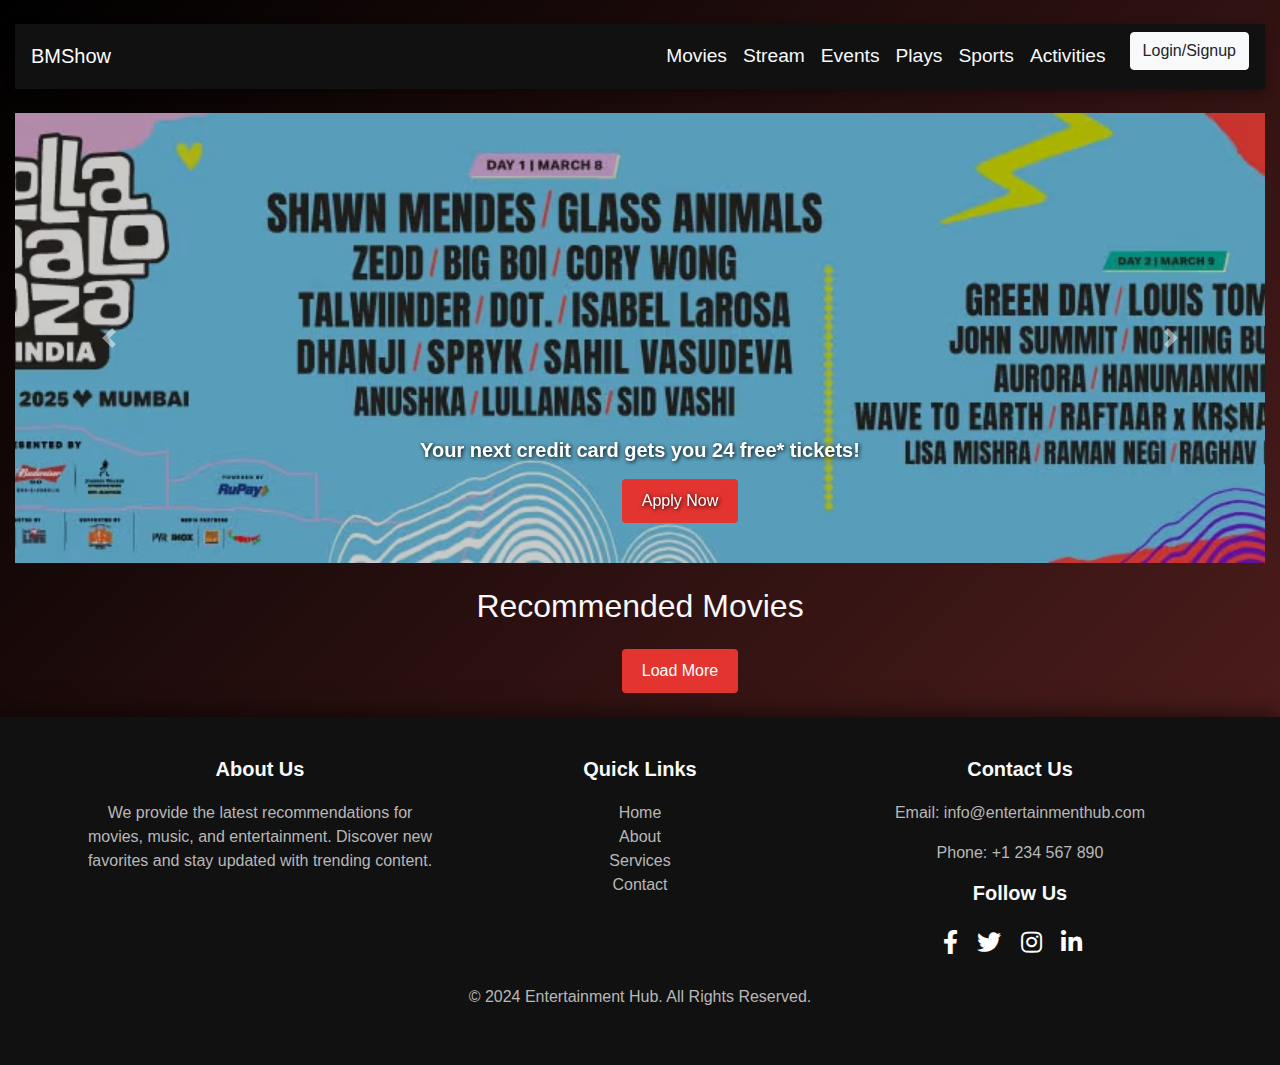
==== commit 96817e0b: "commit" ====
--- a/index.html
+++ b/index.html
@@ -11,7 +11,7 @@
 <body>
     <div class="container-fluid">
         <header class="text-center py-4">
-            <h1>BookMyShow Clone</h1>
+            
             <nav class="navbar navbar-expand-lg navbar-dark">
                 <a class="navbar-brand" href="#">BMShow</a>
                 <button class="navbar-toggler" type="button" data-toggle="collapse" data-target="#navbarNav" aria-controls="navbarNav" aria-expanded="false" aria-label="Toggle navigation">
--- a/index.css
+++ b/index.css
@@ -1,6 +1,6 @@
 /* General Body Styling */
 body {
-    background: linear-gradient(135deg, #000000 0%, #d9534f 100%);
+    background: linear-gradient(135deg, #000000 0%, rgb(88,33,32) 100%);
     color: #f8f9fa;
     font-family: 'Arial', sans-serif;
 }
@@ -20,14 +20,10 @@
     transition: background-color 0.3s ease;
 }
 
-.navbar:hover {
-    background-color: #d9534f;
-}
-
-.navbar-brand {
+/* .navbar-brand {
     font-size: 1.6rem;
     color: #f8f9fa;
-}
+} */
 
 .nav-link {
     color: #f8f9fa !important;
@@ -76,6 +72,8 @@
     border: none;
     box-shadow: 0 4px 8px rgba(0, 0, 0, 0.1);
     transition: transform 0.3s ease, box-shadow 0.3s ease;
+    color: black;
+    height: 80vh;
 }
 
 .card:hover {
@@ -87,6 +85,8 @@
 .btn-danger {
     background-color: #e3342f;
     transition: all 0.2s ease-in-out;
+    position: relative;
+    left: 40px;
 }
 
 .btn-danger:hover {
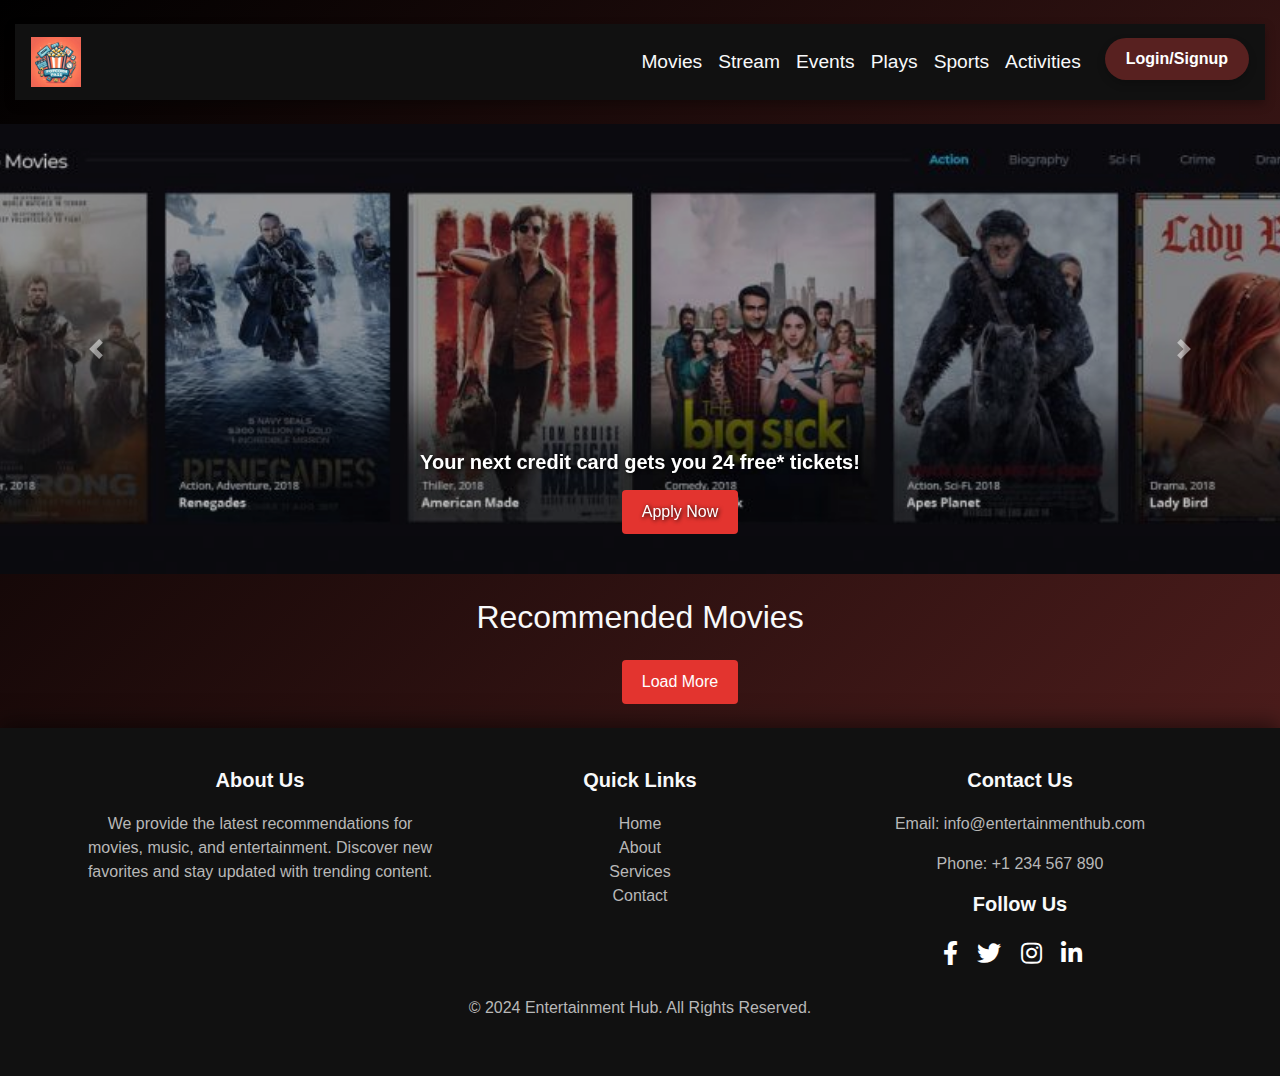
==== commit 70da14ce: "nav and caraousel" ====
--- a/index.html
+++ b/index.html
@@ -11,9 +11,10 @@
 <body>
     <div class="container-fluid">
         <header class="text-center py-4">
-            
             <nav class="navbar navbar-expand-lg navbar-dark">
-                <a class="navbar-brand" href="#">BMShow</a>
+                <a class="navbar-brand" href="#">
+                    <img src="d23044c5-076e-47fa-8938-2f17144aa06c.jpeg" alt="Logo" class="logo">
+                </a>
                 <button class="navbar-toggler" type="button" data-toggle="collapse" data-target="#navbarNav" aria-controls="navbarNav" aria-expanded="false" aria-label="Toggle navigation">
                     <span class="navbar-toggler-icon"></span>
                 </button>
@@ -26,24 +27,26 @@
                         <li class="nav-item"><a class="nav-link" href="#">Sports</a></li>
                         <li class="nav-item"><a class="nav-link" href="#">Activities</a></li>
                         <li class="nav-item">
-                            <a href="Login\signup form\login.html" class="btn btn-light ml-3">Login/Signup</a>
+                            <a href="Login\signup form\login.html" class="btn btn-custom ml-3">Login/Signup</a>
                         </li>
                     </ul>
                 </div>
             </nav>
         </header>
+    </div>
+    
 
         <div id="carouselExampleIndicators" class="carousel slide" data-ride="carousel">
             <div class="carousel-inner">
                 <div class="carousel-item active">
-                    <img src="1727710500223_lollapaloozaindia2025web.avif" class="d-block w-100" alt="First slide">
+                    <img src="section-movies-carousel-flex-header-output-1024x288.jpg" class="d-block w-100" alt="First slide">
                     <div class="carousel-caption d-none d-md-block">
                         <h5>Your next credit card gets you 24 free* tickets!</h5>
                         <a href="#" class="btn btn-danger">Apply Now</a>
                     </div>
                 </div>
                 <div class="carousel-item">
-                    <img src="1727712698948_peppapiglivepromotionalbannerswebshowcase.avif" class="d-block w-100" alt="Second slide">
+                    <img src="slider-with-background-v0-m5i469bdbx8b1.webp" class="d-block w-100" alt="Second slide">
                     <div class="carousel-caption d-none d-md-block">
                         <h5>Your next credit card gets you 24 free* tickets!</h5>
                         <a href="#" class="btn btn-danger">Apply Now</a>
--- a/index.css
+++ b/index.css
@@ -20,11 +20,19 @@
     transition: background-color 0.3s ease;
 }
 
-/* .navbar-brand {
-    font-size: 1.6rem;
-    color: #f8f9fa;
-} */
+/* Logo Styling */
+.logo {
+    width: 50px; /* Adjust size as needed */
+    height: auto;
+    margin-right: 10px;
+    transition: transform 0.3s ease;
+}
 
+.logo:hover {
+    transform: scale(1.1);
+}
+
+/* Navbar Link Styling */
 .nav-link {
     color: #f8f9fa !important;
     font-size: 1.2rem;
@@ -33,9 +41,26 @@
 }
 
 .nav-link:hover {
-    color: #ffed4a !important;
+    color: #ff0000 !important; /* Red color on hover */
     background-color: rgba(0, 0, 0, 0.1);
     border-radius: 5px;
+}
+
+/* Login/Signup Button Styling */
+.btn-custom {
+    background-color: rgb(88,33,32); /* Primary button color */
+    color:white;
+    padding: 8px 20px;
+    border-radius: 25px;
+    font-weight: 600;
+    transition: all 0.3s ease;
+    box-shadow: 0 4px 8px rgba(0, 0, 0, 0.2);
+}
+
+.btn-custom:hover {
+    background-color: #ff0000; /* Red on hover */
+    color: #ffffff;
+    box-shadow: 0 6px 12px rgba(0, 0, 0, 0.3);
 }
 
 /* Carousel Styling */
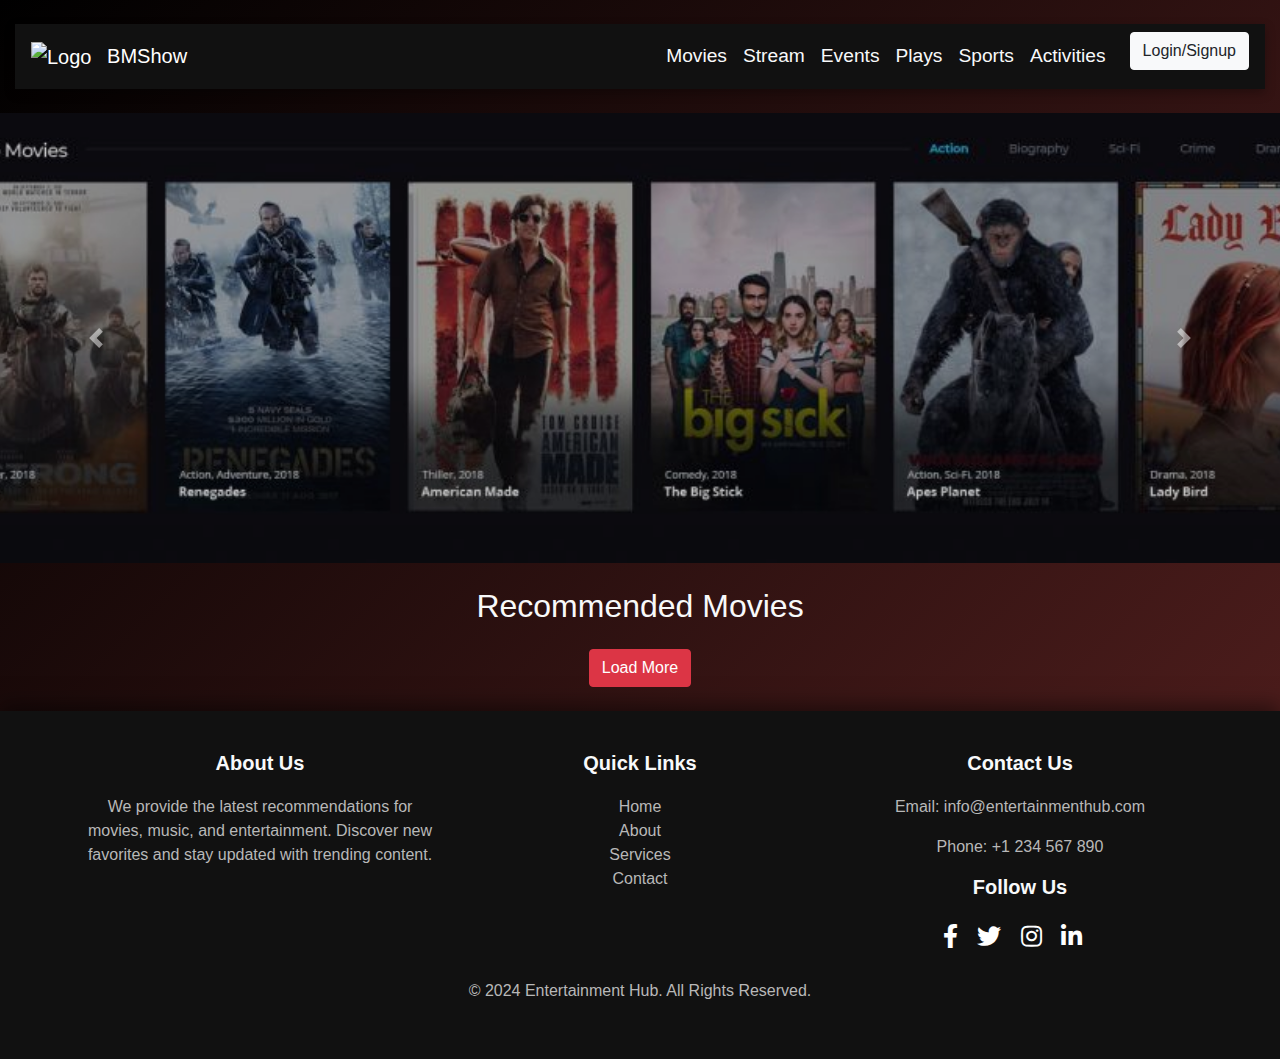
==== commit dbe42636: "login styling" ====
--- a/index.html
+++ b/index.html
@@ -13,7 +13,8 @@
         <header class="text-center py-4">
             <nav class="navbar navbar-expand-lg navbar-dark">
                 <a class="navbar-brand" href="#">
-                    <img src="d23044c5-076e-47fa-8938-2f17144aa06c.jpeg" alt="Logo" class="logo">
+                    <img src="path/to/your/logo.png" alt="Logo" style="height: 40px; margin-right: 10px;">
+                    BMShow
                 </a>
                 <button class="navbar-toggler" type="button" data-toggle="collapse" data-target="#navbarNav" aria-controls="navbarNav" aria-expanded="false" aria-label="Toggle navigation">
                     <span class="navbar-toggler-icon"></span>
@@ -27,43 +28,36 @@
                         <li class="nav-item"><a class="nav-link" href="#">Sports</a></li>
                         <li class="nav-item"><a class="nav-link" href="#">Activities</a></li>
                         <li class="nav-item">
-                            <a href="Login\signup form\login.html" class="btn btn-custom ml-3">Login/Signup</a>
+                            <a href="Login/signup%20form/login.html" class="btn btn-light ml-3">Login/Signup</a>
                         </li>
                     </ul>
                 </div>
             </nav>
         </header>
     </div>
+
+    <div id="carouselExample" class="carousel slide" data-ride="carousel" data-interval="3000">
+        <div class="carousel-inner">
+            <div class="carousel-item active">
+                <img src="section-movies-carousel-flex-header-output-1024x288.jpg" class="d-block w-100" alt="First slide">
+            </div>
+            <div class="carousel-item">
+                <img src="slider-with-background-v0-m5i469bdbx8b1.webp" class="d-block w-100" alt="Second slide">
+            </div>
+            <!-- Add more slides here -->
+        </div>
     
-
-        <div id="carouselExampleIndicators" class="carousel slide" data-ride="carousel">
-            <div class="carousel-inner">
-                <div class="carousel-item active">
-                    <img src="section-movies-carousel-flex-header-output-1024x288.jpg" class="d-block w-100" alt="First slide">
-                    <div class="carousel-caption d-none d-md-block">
-                        <h5>Your next credit card gets you 24 free* tickets!</h5>
-                        <a href="#" class="btn btn-danger">Apply Now</a>
-                    </div>
-                </div>
-                <div class="carousel-item">
-                    <img src="slider-with-background-v0-m5i469bdbx8b1.webp" class="d-block w-100" alt="Second slide">
-                    <div class="carousel-caption d-none d-md-block">
-                        <h5>Your next credit card gets you 24 free* tickets!</h5>
-                        <a href="#" class="btn btn-danger">Apply Now</a>
-                    </div>
-                </div>
-            </div>
-            <a class="carousel-control-prev" href="#carouselExampleIndicators" role="button" data-slide="prev">
-                <span class="carousel-control-prev-icon" aria-hidden="true"></span>
-                <span class="sr-only">Previous</span>
-            </a>
-            <a class="carousel-control-next" href="#carouselExampleIndicators" role="button" data-slide="next">
-                <span class="carousel-control-next-icon" aria-hidden="true"></span>
-                <span class="sr-only">Next</span>
-            </a>
-        </div>
-    </div>
-
+        <!-- Controls -->
+        <a class="carousel-control-prev" href="#carouselExample" role="button" data-slide="prev">
+            <span class="carousel-control-prev-icon" aria-hidden="true"></span>
+            <span class="sr-only">Previous</span>
+        </a>
+        <a class="carousel-control-next" href="#carouselExample" role="button" data-slide="next">
+            <span class="carousel-control-next-icon" aria-hidden="true"></span>
+            <span class="sr-only">Next</span>
+        </a>
+    </div>
+    
     <div class="container my-4">
         <h2 class="text-center">Recommended Movies</h2>
         <div class="row" id="movies-container"></div>
@@ -106,10 +100,6 @@
             </div>
         </div>
     </footer>
-
-
-
-
     <script>
         const API_KEY = '9bb77154';
         const BASE_URL = 'https://www.omdbapi.com/';
@@ -170,14 +160,15 @@
                     const col = document.createElement('div');
                     col.classList.add('col-md-3', 'mb-4');
                     col.innerHTML = `
-                        <div class="card">
-                            <img src="${movie.Poster}" class="card-img-top" alt="${movie.Title}">
-                            <div class="card-body">
-                                <h5 class="card-title">${movie.Title}</h5>
-                                <p class="card-text">Year: ${movie.Year}</p>
-                                <button class="btn btn-danger">Book Now</button>
-                            </div>
-                        </div>
+                     <div class="card">
+    <img src="${movie.Poster}" class="card-img-top" alt="${movie.Title}">
+    <div class="card-body text-center">
+        <h5 class="card-title">${movie.Title}</h5>
+        <p class="card-text">Year: ${movie.Year}</p>
+        <button class="btn btn-custom">Book Now</button>
+    </div>
+</div>
+
                     `;
                     container.appendChild(col);
                 });
@@ -203,4 +194,10 @@
 </body>
 </html>
 
+
+
+
+    
+
+
           --- a/index.css
+++ b/index.css
@@ -1,9 +1,12 @@
 /* General Body Styling */
 body {
-    background: linear-gradient(135deg, #000000 0%, rgb(88,33,32) 100%);
+    background: linear-gradient(135deg, #000000 0%, rgb(88, 33, 32) 100%);
     color: #f8f9fa;
     font-family: 'Arial', sans-serif;
-}
+    margin: 0; /* Ensure no body margin */
+    padding: 0; /* Ensure no padding */
+}
+
 
 /* Header */
 h1 {
@@ -79,26 +82,26 @@
     font-weight: bold;
     margin-bottom: 15px;
 }
-
-.btn-danger {
-    background-color: #ff4545;
-    border: none;
-    padding: 10px 20px;
-    transition: background-color 0.3s ease, transform 0.3s ease;
-}
-
-.btn-danger:hover {
-    background-color: #ff3232;
-    transform: translateY(-5px);
-}
-
-/* Card Hover Effect */
+/* Card Container Adjustments */
+.card-container {
+    display: flex;
+    flex-wrap: wrap;
+    justify-content: space-between;
+    padding: 1rem; /* Padding for the overall container */
+    margin: 0 auto; /* Center the container */
+    max-width: 1200px; /* Set a max-width to prevent overly wide content */
+    gap: 2%; /* Ensure consistent gap between the cards */
+}
+
+/* Card Styling */
 .card {
     border: none;
     box-shadow: 0 4px 8px rgba(0, 0, 0, 0.1);
     transition: transform 0.3s ease, box-shadow 0.3s ease;
     color: black;
-    height: 80vh;
+    height: auto; /* Allow content to adjust height */
+    width: 48%; /* 2 columns - each card takes up 48% of the container width */
+    margin-bottom: 1.5rem; /* Add bottom margin between rows */
 }
 
 .card:hover {
@@ -106,19 +109,72 @@
     box-shadow: 0 8px 16px rgba(0, 0, 0, 0.2);
 }
 
+/* Image Styling */
+.card-img-top {
+    width: 100%; /* Full width inside the card */
+    height: 250px; /* Controlled height to balance image size */
+    object-fit: cover; /* Ensure image scales nicely */
+}
+
+/* Movie Title Styling */
+.card-title {
+    font-size: 1.2rem;
+    color: red;
+    text-align: center;
+    font-weight: bold;
+    margin: 0.5rem 0; /* Reduce top and bottom margin */
+}
+
+/* Text Styling */
+.card-text {
+    font-size: 1rem;
+    color: red;
+    margin-bottom: 0.5rem; /* Reduced bottom margin */
+    text-align: center;
+}
+
 /* Button Styling */
-.btn-danger {
-    background-color: #e3342f;
-    transition: all 0.2s ease-in-out;
-    position: relative;
-    left: 40px;
-}
-
-.btn-danger:hover {
-    background-color: #ff4545;
-    transform: scale(1.1);
-}
-
+.btn-custom {
+    background-color: red;
+    color: #111111;
+    padding: 8px 16px; /* Reduced padding for a smaller button */
+    border-radius: 20px;
+    font-weight: 600;
+    transition: all 0.3s ease;
+    box-shadow: 0 4px 8px rgba(0, 0, 0, 0.2);
+    margin: 0 auto;
+}
+
+.btn-custom:hover {
+    background-color: #ff0000;
+    color: #ffffff;
+    box-shadow: 0 6px 12px rgba(0, 0, 0, 0.3);
+}
+
+/* Card Body */
+.card-body {
+    display: flex;
+    flex-direction: column;
+    justify-content: center;
+    align-items: center;
+    padding: 0.5rem; /* Reduce padding in card body */
+}
+
+/* Two-column layout */
+@media (min-width: 768px) {
+    .card {
+        width: 48%; /* Each card takes up 48% of the container */
+        margin: 0; /* Ensure no side margins, relying on gap for spacing */
+    }
+}
+
+/* One-column layout for smaller screens */
+@media (max-width: 767px) {
+    .card {
+        width: 100%; /* Full width for smaller screens */
+        margin: 0 0 1.5rem; /* Space between cards on smaller screens */
+    }
+}
 /* Footer Styling */
 .footer {
     background-color: #111111;
